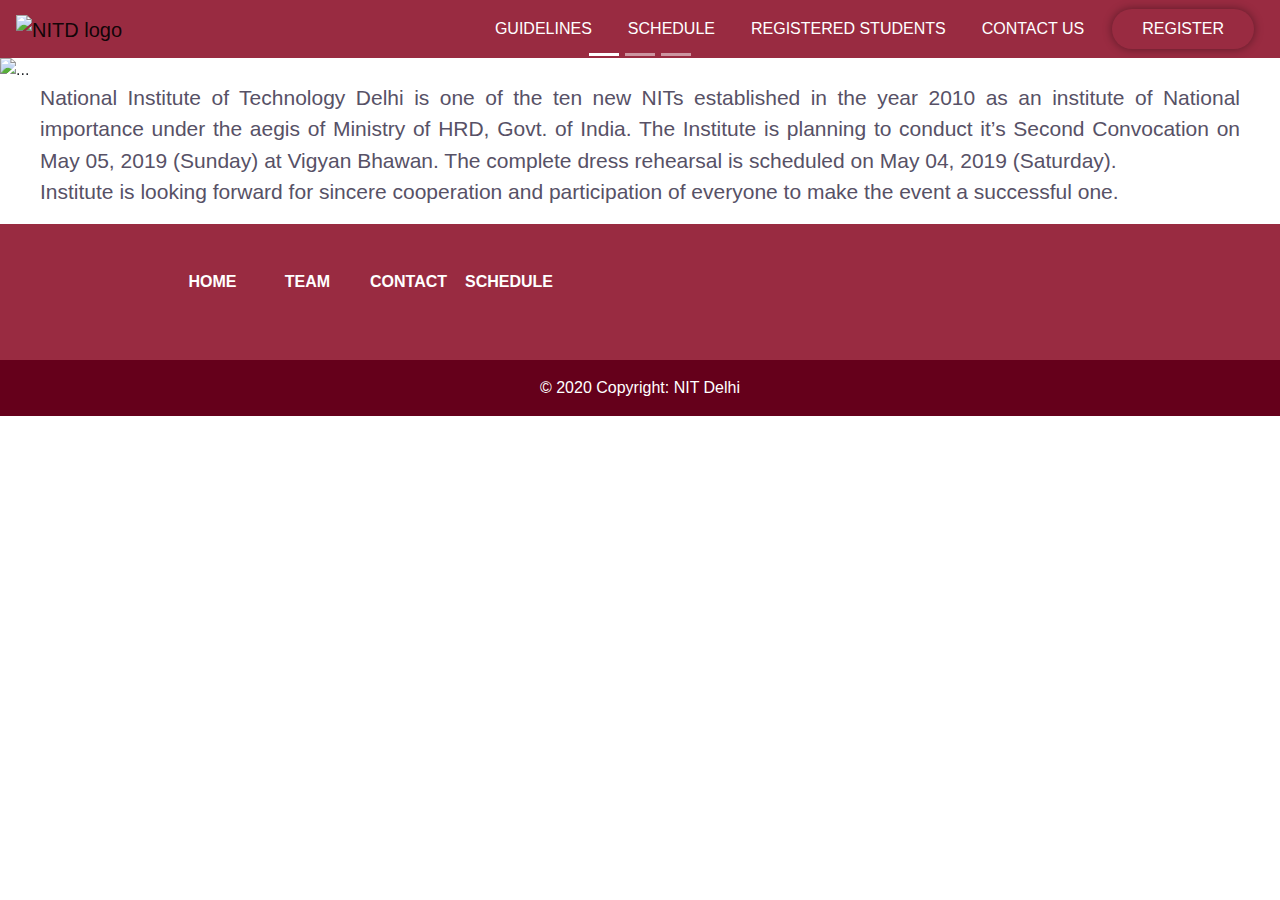
==== index.html @ 0fd2eb02 "contact_us updated" ====
<!DOCTYPE html>
<html lang="en">
<head>
    <meta charset="UTF-8">
    <meta name="viewport" content="width=device-width, initial-scale=1.0">
    <meta http-equiv="X-UA-Compatible" content="ie=edge">

    <link rel="stylesheet" href="https://stackpath.bootstrapcdn.com/bootstrap/4.4.1/css/bootstrap.min.css" integrity="sha384-Vkoo8x4CGsO3+Hhxv8T/Q5PaXtkKtu6ug5TOeNV6gBiFeWPGFN9MuhOf23Q9Ifjh" crossorigin="anonymous">
    <link rel="stylesheet" href="./css/style.css">
    <link rel="stylesheet" href="https://use.fontawesome.com/releases/v5.6.3/css/all.css" integrity="sha384-UHRtZLI+pbxtHCWp1t77Bi1L4ZtiqrqD80Kn4Z8NTSRyMA2Fd33n5dQ8lWUE00s/" crossorigin="anonymous">
    <title>NITD Convocation 2020</title>
</head>
<body>

      <!--------Navbar Starts--------->
      <header>
        <nav class="navbar navbar-expand-lg  navbar-light bg-light">
            <a class="navbar-brand" href="#">
                <img src="./assets/nitd_logo.png" width="300" height="50" alt="NITD logo">
            </a>
            <button class="navbar-toggler" type="button" data-toggle="collapse" data-target="#navbarTogglerDemo01" aria-controls="navbarTogglerDemo01" aria-expanded="false" aria-label="Toggle navigation">
              <span class="navbar-toggler-icon"></span>
            </button>
            <div class="collapse navbar-collapse" id="navbarTogglerDemo01">
              
              <ul class="navbar-nav ml-auto mt-2 mt-lg-0">
               
                <li class="nav-item active">
                    <a class="nav-link" href="./guidelines.html">GUIDELINES<span class="sr-only">(current)</span></a>
                </li>
                
                <li class="nav-item">
                    <a class="nav-link" href="./schedule.html">SCHEDULE</a>
                </li>
                <li class="nav-item">
                    <a class="nav-link" href="./registered.html">REGISTERED STUDENTS</a>
                </li>
                <li class="nav-item">
                    <a class="nav-link" href="./contact.html">CONTACT US</a>
                </li>
                <li class="nav-item">
                    <a class="nav-link btn-shadow" href="./register.html">REGISTER</a>
                </li>
              </ul>
              
            </div>
          </nav>
    </header>

    <section id = "carouselp">
        <div id="carouselExampleIndicators" class="carousel slide" data-ride="carousel">
            <ol class="carousel-indicators">
              <li data-target="#carouselExampleIndicators" data-slide-to="0" class="active"></li>
              <li data-target="#carouselExampleIndicators" data-slide-to="1"></li>
              <li data-target="#carouselExampleIndicators" data-slide-to="2"></li>
            </ol>
            <div class="carousel-inner">
              <div class="carousel-item active" data-interval="5000">
                <img src="./assets/carousel1.jpg" class="d-block w-100" alt="...">
              </div>
              <div class="carousel-item"  data-interval="5000">
                <img src="./assets/carousel2.jpg" class="d-block w-100" alt="...">
              </div>
              <div class="carousel-item"  data-interval="5000">
                <img src="./assets/carousel3.jpg" class="d-block w-100" alt="...">
              </div>
            </div>
            <a class="carousel-control-prev" href="#carouselExampleIndicators" role="button" data-slide="prev">
              <span class="carousel-control-prev-icon" aria-hidden="true"></span>
              <span class="sr-only">Previous</span>
            </a>
            <a class="carousel-control-next" href="#carouselExampleIndicators" role="button" data-slide="next">
              <span class="carousel-control-next-icon" aria-hidden="true"></span>
              <span class="sr-only">Next</span>
            </a>
          </div>
    </section>

    <section id= "intro">
        <div class="container1">
            <p class="text-justify">
                National Institute of Technology Delhi is one of the ten new NITs established in the year 2010 as an institute of National importance under the aegis of Ministry of HRD, Govt. of India. The Institute is planning to conduct it’s Second Convocation on May 05, 2019 (Sunday) at Vigyan Bhawan. The complete dress rehearsal is scheduled on May 04, 2019 (Saturday).</br>
    Institute is looking forward for sincere cooperation and participation of everyone to make the event a successful one.
            </p>
        </div>
        
    </section>

  
       <!-- Footer -->
       <footer>
       <div class="footer footer-bottom ">
        <!-- Footer Links -->
        <div class="container">
            <div class="row">
                <div class="col-lg-6">
          <!-- Grid row-->
          <div class="row text-center d-flex justify-content-center pt-5 mb-3">
      
            <!-- Grid column -->
            <div class="col-md-2 mb-3">
              <h6 class="text-uppercase font-weight-bold">
                <a href="#!">Home</a>
              </h6>
            </div>
            <!-- Grid column -->
      
            <!-- Grid column -->
            <div class="col-md-2 mb-3">
              <h6 class="text-uppercase font-weight-bold">
                <a href="#!">Team</a>
              </h6>
            </div>
            <!-- Grid column -->
      
            <!-- Grid column -->
            <div class="col-md-2 mb-3">
              <h6 class="text-uppercase font-weight-bold">
                <a href="#!">Contact</a>
              </h6>
            </div>
            <!-- Grid column -->
      
            
      
            <!-- Grid column -->
            <div class="col-md-2 mb-3">
              <h6 class="text-uppercase font-weight-bold">
                <a href="#!">Schedule</a>
              </h6>
            </div>
            <!-- Grid column -->
      
          </div>
        </div>
         
          
      
            <!-- Grid column -->
            <div class="col-lg-6">
                <div class="row text-center d-flex justify-content-center pt-5 mb-3">
              <div class="mb-5 text-center">
      
                <!-- Facebook -->
                <a href="https://www.facebook.com/nitdelhiofficialpage">
                  <i class="fab fa-facebook-f fa-lg white-text mr-4"> </i>
                </a>
                <!-- Twitter -->
                <a href="https://twitter.com/NITDofficial">
                  <i class="fab fa-twitter fa-lg white-text mr-4"> </i>
                </a>
                <a href="https://www.youtube.com/channel/UCw-vO6XOu6wd8U9BmoQ9ovQ">
                  <i class="fab fa-youtube fa-lg white-text mr-4"> </i>
                </a>
                <!--Linkedin -->
                <a href="https://github.com/seemantshekhar43/nitdconvocation2020">
                  <i class="fab fa-github fa-lg white-text mr-4"> </i>
                </a>
              </div>
            </div>
            </div>
            <!-- Grid column -->
      
          
            </div>
        </div>
        <!-- Footer Links -->
      
        <!-- Copyright -->
        <div class="container-fluid footer-copyright">
        <div class=" text-center py-3">© 2020 Copyright:
          <a href="https://nitdelhi.ac.in/"> NIT Delhi</a>
        </div>
        </div>
        <!-- Copyright -->
    </div>
  </footer>
 <!-- Footer -->
    <script src="assets/js/jquery.min.js"></script>

    <script src="https://code.jquery.com/jquery-3.4.1.slim.min.js" integrity="sha384-J6qa4849blE2+poT4WnyKhv5vZF5SrPo0iEjwBvKU7imGFAV0wwj1yYfoRSJoZ+n" crossorigin="anonymous"></script>
    <script src="https://cdn.jsdelivr.net/npm/popper.js@1.16.0/dist/umd/popper.min.js" integrity="sha384-Q6E9RHvbIyZFJoft+2mJbHaEWldlvI9IOYy5n3zV9zzTtmI3UksdQRVvoxMfooAo" crossorigin="anonymous"></script>
    <script src="https://stackpath.bootstrapcdn.com/bootstrap/4.4.1/js/bootstrap.min.js" integrity="sha384-wfSDF2E50Y2D1uUdj0O3uMBJnjuUD4Ih7YwaYd1iqfktj0Uod8GCExl3Og8ifwB6" crossorigin="anonymous"></script>
</body>
</html>
---- css/style.css ----
.nav-item{
    margin:0 10px;
}
.btn-shadow
{
    padding: 8px 30px !important;
    border-radius: 30px;
    text-align: center;
    box-shadow: 0 0 10px 0 rgba(0,0,0,.4);

}

.navbar{
    background: #992B41 !important;
}

.primary-color{
    color:  #992B41;
}

.nav-link{
    color: white  !important;
}

#intro .container1{
    
    padding: 0 40px;
}

#intro .container1 p{
    color: #575166;
    font-size: 21px;
    font-weight: 300px;
    font-family: 'Source Sans Pro','Helvetica Neue',Helvetica,Arial,sans-serif;
}

#carousel{
    margin-top: 75px;
}


.map-container-5{
    overflow:hidden;
    padding-bottom:56.25%;
    position:relative;
    height:0;
    }
.map-container-5 iframe{
    left:0;
    top:0;
    height:100%;
    width:100%;
    position:absolute;
    }

.footer-bottom{
    background:#992B41 !important;
    color: white;
}
.footer-bottom a{
    color: white;
}
.footer-copyright{
    background: #65001b;
}

body{
    height: 100vh;
    width: 100%;
    display: flex;
    flex-direction: column;
        
}
main {
    
    flex: 1 1 auto;
    /*grow vertically*/
    width: 100%;
    text-align: center;
  }
.footer {
    position: relative;
    right: 0;
    bottom: 0;
    left: 0;
    text-align: center;
  }
/* @media(max-width:992px){
    .btn-shadow{
        width: 40%;
    }
    
} */
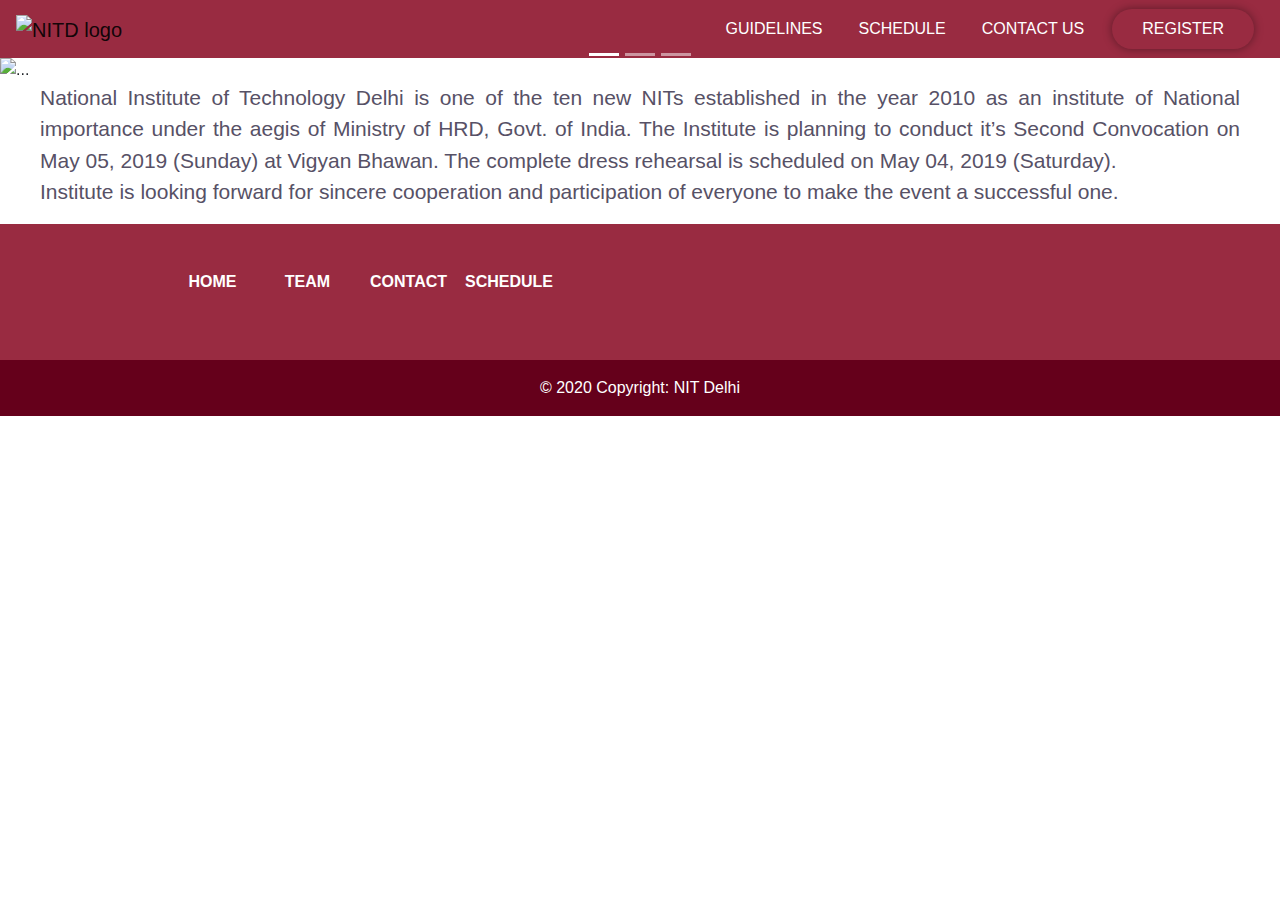
==== commit 6f74e3df: "3rd feb before meeting" ====
--- a/index.html
+++ b/index.html
@@ -32,9 +32,9 @@
                 <li class="nav-item">
                     <a class="nav-link" href="./schedule.html">SCHEDULE</a>
                 </li>
-                <li class="nav-item">
+                <!-- <li class="nav-item">
                     <a class="nav-link" href="./registered.html">REGISTERED STUDENTS</a>
-                </li>
+                </li> -->
                 <li class="nav-item">
                     <a class="nav-link" href="./contact.html">CONTACT US</a>
                 </li>
@@ -100,7 +100,7 @@
             <!-- Grid column -->
             <div class="col-md-2 mb-3">
               <h6 class="text-uppercase font-weight-bold">
-                <a href="#!">Home</a>
+                <a href="#">Home</a>
               </h6>
             </div>
             <!-- Grid column -->
@@ -116,7 +116,7 @@
             <!-- Grid column -->
             <div class="col-md-2 mb-3">
               <h6 class="text-uppercase font-weight-bold">
-                <a href="#!">Contact</a>
+                <a href="./schedule.html">Contact</a>
               </h6>
             </div>
             <!-- Grid column -->
@@ -126,7 +126,7 @@
             <!-- Grid column -->
             <div class="col-md-2 mb-3">
               <h6 class="text-uppercase font-weight-bold">
-                <a href="#!">Schedule</a>
+                <a href="./schedule.html">Schedule</a>
               </h6>
             </div>
             <!-- Grid column -->
@@ -176,7 +176,7 @@
     </div>
   </footer>
  <!-- Footer -->
-    <script src="assets/js/jquery.min.js"></script>
+ 
 
     <script src="https://code.jquery.com/jquery-3.4.1.slim.min.js" integrity="sha384-J6qa4849blE2+poT4WnyKhv5vZF5SrPo0iEjwBvKU7imGFAV0wwj1yYfoRSJoZ+n" crossorigin="anonymous"></script>
     <script src="https://cdn.jsdelivr.net/npm/popper.js@1.16.0/dist/umd/popper.min.js" integrity="sha384-Q6E9RHvbIyZFJoft+2mJbHaEWldlvI9IOYy5n3zV9zzTtmI3UksdQRVvoxMfooAo" crossorigin="anonymous"></script>
--- a/css/style.css
+++ b/css/style.css
@@ -90,4 +90,20 @@
         width: 40%;
     }
     
-} */+} */
+/* Forms*/
+
+  .alert{
+    text-align: center;
+    padding: 10px;
+    color: white;
+    background: #992B41;
+    margin-bottom: 10px;
+    display: none;
+  }
+  
+ .highlight_text{
+     color: red;
+ }
+
+
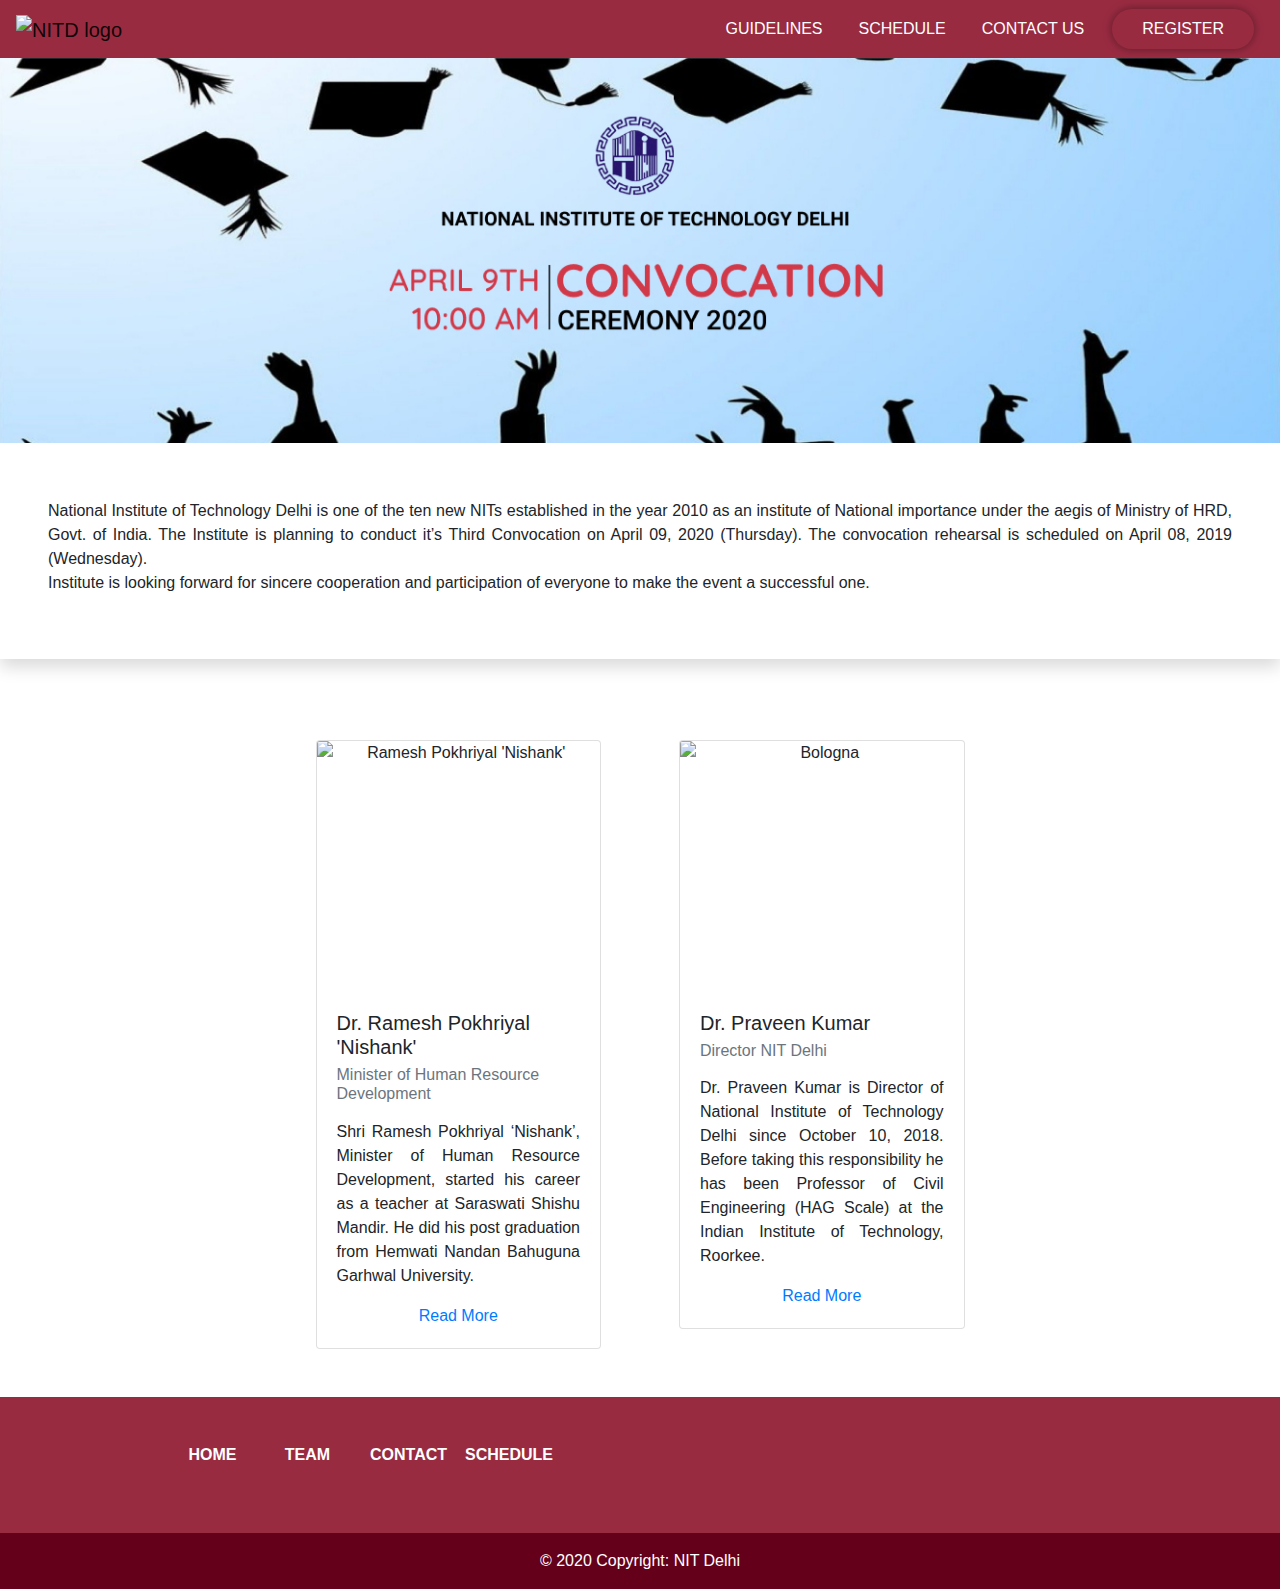
==== commit 211a469e: "Update index.html" ====
--- a/index.html
+++ b/index.html
@@ -5,6 +5,7 @@
     <meta name="viewport" content="width=device-width, initial-scale=1.0">
     <meta http-equiv="X-UA-Compatible" content="ie=edge">
 
+    <link rel="icon" href="./assets/favicon.ico" type="icon" sizes="16x16">
     <link rel="stylesheet" href="https://stackpath.bootstrapcdn.com/bootstrap/4.4.1/css/bootstrap.min.css" integrity="sha384-Vkoo8x4CGsO3+Hhxv8T/Q5PaXtkKtu6ug5TOeNV6gBiFeWPGFN9MuhOf23Q9Ifjh" crossorigin="anonymous">
     <link rel="stylesheet" href="./css/style.css">
     <link rel="stylesheet" href="https://use.fontawesome.com/releases/v5.6.3/css/all.css" integrity="sha384-UHRtZLI+pbxtHCWp1t77Bi1L4ZtiqrqD80Kn4Z8NTSRyMA2Fd33n5dQ8lWUE00s/" crossorigin="anonymous">
@@ -16,7 +17,7 @@
       <header>
         <nav class="navbar navbar-expand-lg  navbar-light bg-light">
             <a class="navbar-brand" href="#">
-                <img src="./assets/nitd_logo.png" width="300" height="50" alt="NITD logo">
+                <img src="./assets/convocation_logo.png" width="300" height="50" alt="NITD logo">
             </a>
             <button class="navbar-toggler" type="button" data-toggle="collapse" data-target="#navbarTogglerDemo01" aria-controls="navbarTogglerDemo01" aria-expanded="false" aria-label="Toggle navigation">
               <span class="navbar-toggler-icon"></span>
@@ -46,46 +47,66 @@
             </div>
           </nav>
     </header>
-
+    <main>
     <section id = "carouselp">
-        <div id="carouselExampleIndicators" class="carousel slide" data-ride="carousel">
-            <ol class="carousel-indicators">
-              <li data-target="#carouselExampleIndicators" data-slide-to="0" class="active"></li>
-              <li data-target="#carouselExampleIndicators" data-slide-to="1"></li>
-              <li data-target="#carouselExampleIndicators" data-slide-to="2"></li>
-            </ol>
-            <div class="carousel-inner">
-              <div class="carousel-item active" data-interval="5000">
-                <img src="./assets/carousel1.jpg" class="d-block w-100" alt="...">
-              </div>
-              <div class="carousel-item"  data-interval="5000">
-                <img src="./assets/carousel2.jpg" class="d-block w-100" alt="...">
-              </div>
-              <div class="carousel-item"  data-interval="5000">
-                <img src="./assets/carousel3.jpg" class="d-block w-100" alt="...">
-              </div>
-            </div>
-            <a class="carousel-control-prev" href="#carouselExampleIndicators" role="button" data-slide="prev">
-              <span class="carousel-control-prev-icon" aria-hidden="true"></span>
-              <span class="sr-only">Previous</span>
-            </a>
-            <a class="carousel-control-next" href="#carouselExampleIndicators" role="button" data-slide="next">
-              <span class="carousel-control-next-icon" aria-hidden="true"></span>
-              <span class="sr-only">Next</span>
-            </a>
-          </div>
+      <div id="carouselExampleSlidesOnly" class="carousel slide" data-ride="carousel">
+        <div class="carousel-inner">
+          <div class="carousel-item active">
+            <img class="d-block w-100" src="./assets/Desk1.jpg" alt="First slide">
+          </div>
+        
+        </div>
+      </div>
     </section>
 
-    <section id= "intro">
-        <div class="container1">
-            <p class="text-justify">
-                National Institute of Technology Delhi is one of the ten new NITs established in the year 2010 as an institute of National importance under the aegis of Ministry of HRD, Govt. of India. The Institute is planning to conduct it’s Second Convocation on May 05, 2019 (Sunday) at Vigyan Bhawan. The complete dress rehearsal is scheduled on May 04, 2019 (Saturday).</br>
+    <div class="container-fluid shadow p-4  ">
+     
+       
+            <p class=" intro text-justify mt-2 p-4">
+                National Institute of Technology Delhi is one of the ten new NITs established in the year 2010 as an institute of National importance under the aegis of Ministry of HRD, Govt. of India. The Institute is planning to conduct it’s Third Convocation on April 09, 2020 (Thursday). The convocation rehearsal is scheduled on April 08, 2019 (Wednesday).</br>
     Institute is looking forward for sincere cooperation and participation of everyone to make the event a successful one.
             </p>
-        </div>
-        
-    </section>
-
+    </div>
+
+    
+<!--       <p class=" intro text-justify mt-2 p-4">
+                National Institute of Technology Delhi is one of the ten new NITs established in the year 2010 as an institute of National importance under the aegis of Ministry of HRD, Govt. of India. The Institute is planning to conduct it’s Third Convocation on April 09, 2020 (Thursday). The convocation rehearsal is scheduled on April 08, 2019 (Wednesday).</br>
+    Institute is looking forward for sincere cooperation and participation of everyone to make the event a successful one.
+            </p> -->
+    <!-- <h2 class="text-center primary-color font-weight-bolder mb-4 mt-4">Guest</h2> -->
+    <div class="container-fluid guest p-4 ">
+     
+      <div class="row justify-content-center ">
+        <div class="col-lg-3 mb-sm-4 mr-lg-4">
+          <h3 class="mb-4 text-white">Chief Guest</h3>
+          <div class="card">
+            <img class="card-img-top" src="./assets/ramesh.jpg" height = "250px"alt="Ramesh Pokhriyal 'Nishank'">
+            <div class="card-body">
+              <h5 class="card-title text-left">Dr. Ramesh Pokhriyal 'Nishank'</h5>
+              <h6 class="card-subtitle mb-3 text-muted text-left">Minister of Human Resource Development</h6>
+              <p class="card-text text-justify">Shri Ramesh Pokhriyal ‘Nishank’, Minister of Human Resource Development, started his career as a teacher at Saraswati Shishu Mandir. He did his post graduation from Hemwati Nandan Bahuguna Garhwal University.</p>
+              <a href="https://hrm.mhrd.gov.in/ministers-profile" class="card-link">Read More</a>
+            </div>
+          </div>
+        </div>
+
+        <div class="col-lg-3 mb-sm-4 ml-lg-4">
+          <h3 class="mb-4 text-white">Director</h3>
+          <div class="card">
+            <img class="card-img-top" src="./assets/director-profile.jpg" height="250px" alt="Bologna">
+            <div class="card-body">
+              <h5 class="card-title text-left">Dr. Praveen Kumar</h5>
+              <h6 class="card-subtitle mb-3 text-muted text-left">Director NIT Delhi</h6>
+              <p class="card-text text-justify">Dr. Praveen Kumar is Director of National Institute of Technology Delhi since October 10, 2018. Before taking this responsibility he has been Professor of Civil Engineering (HAG Scale) at the Indian Institute of Technology, Roorkee.</p>
+              <a href="https://nitdelhi.ac.in/?page_id=13318" class="card-link">Read More</a>
+            </div>
+          </div>
+        </div>
+      </div>
+    </div>
+    
+   
+  </main>
   
        <!-- Footer -->
        <footer>
@@ -108,15 +129,15 @@
             <!-- Grid column -->
             <div class="col-md-2 mb-3">
               <h6 class="text-uppercase font-weight-bold">
-                <a href="#!">Team</a>
-              </h6>
-            </div>
-            <!-- Grid column -->
-      
-            <!-- Grid column -->
-            <div class="col-md-2 mb-3">
-              <h6 class="text-uppercase font-weight-bold">
-                <a href="./schedule.html">Contact</a>
+                <a href="./team.html">Team</a>
+              </h6>
+            </div>
+            <!-- Grid column -->
+      
+            <!-- Grid column -->
+            <div class="col-md-2 mb-3">
+              <h6 class="text-uppercase font-weight-bold">
+                <a href="./contact.html">Contact</a>
               </h6>
             </div>
             <!-- Grid column -->
@@ -153,9 +174,7 @@
                   <i class="fab fa-youtube fa-lg white-text mr-4"> </i>
                 </a>
                 <!--Linkedin -->
-                <a href="https://github.com/seemantshekhar43/nitdconvocation2020">
-                  <i class="fab fa-github fa-lg white-text mr-4"> </i>
-                </a>
+               
               </div>
             </div>
             </div>
@@ -182,4 +201,4 @@
     <script src="https://cdn.jsdelivr.net/npm/popper.js@1.16.0/dist/umd/popper.min.js" integrity="sha384-Q6E9RHvbIyZFJoft+2mJbHaEWldlvI9IOYy5n3zV9zzTtmI3UksdQRVvoxMfooAo" crossorigin="anonymous"></script>
     <script src="https://stackpath.bootstrapcdn.com/bootstrap/4.4.1/js/bootstrap.min.js" integrity="sha384-wfSDF2E50Y2D1uUdj0O3uMBJnjuUD4Ih7YwaYd1iqfktj0Uod8GCExl3Og8ifwB6" crossorigin="anonymous"></script>
 </body>
-</html>+</html>
